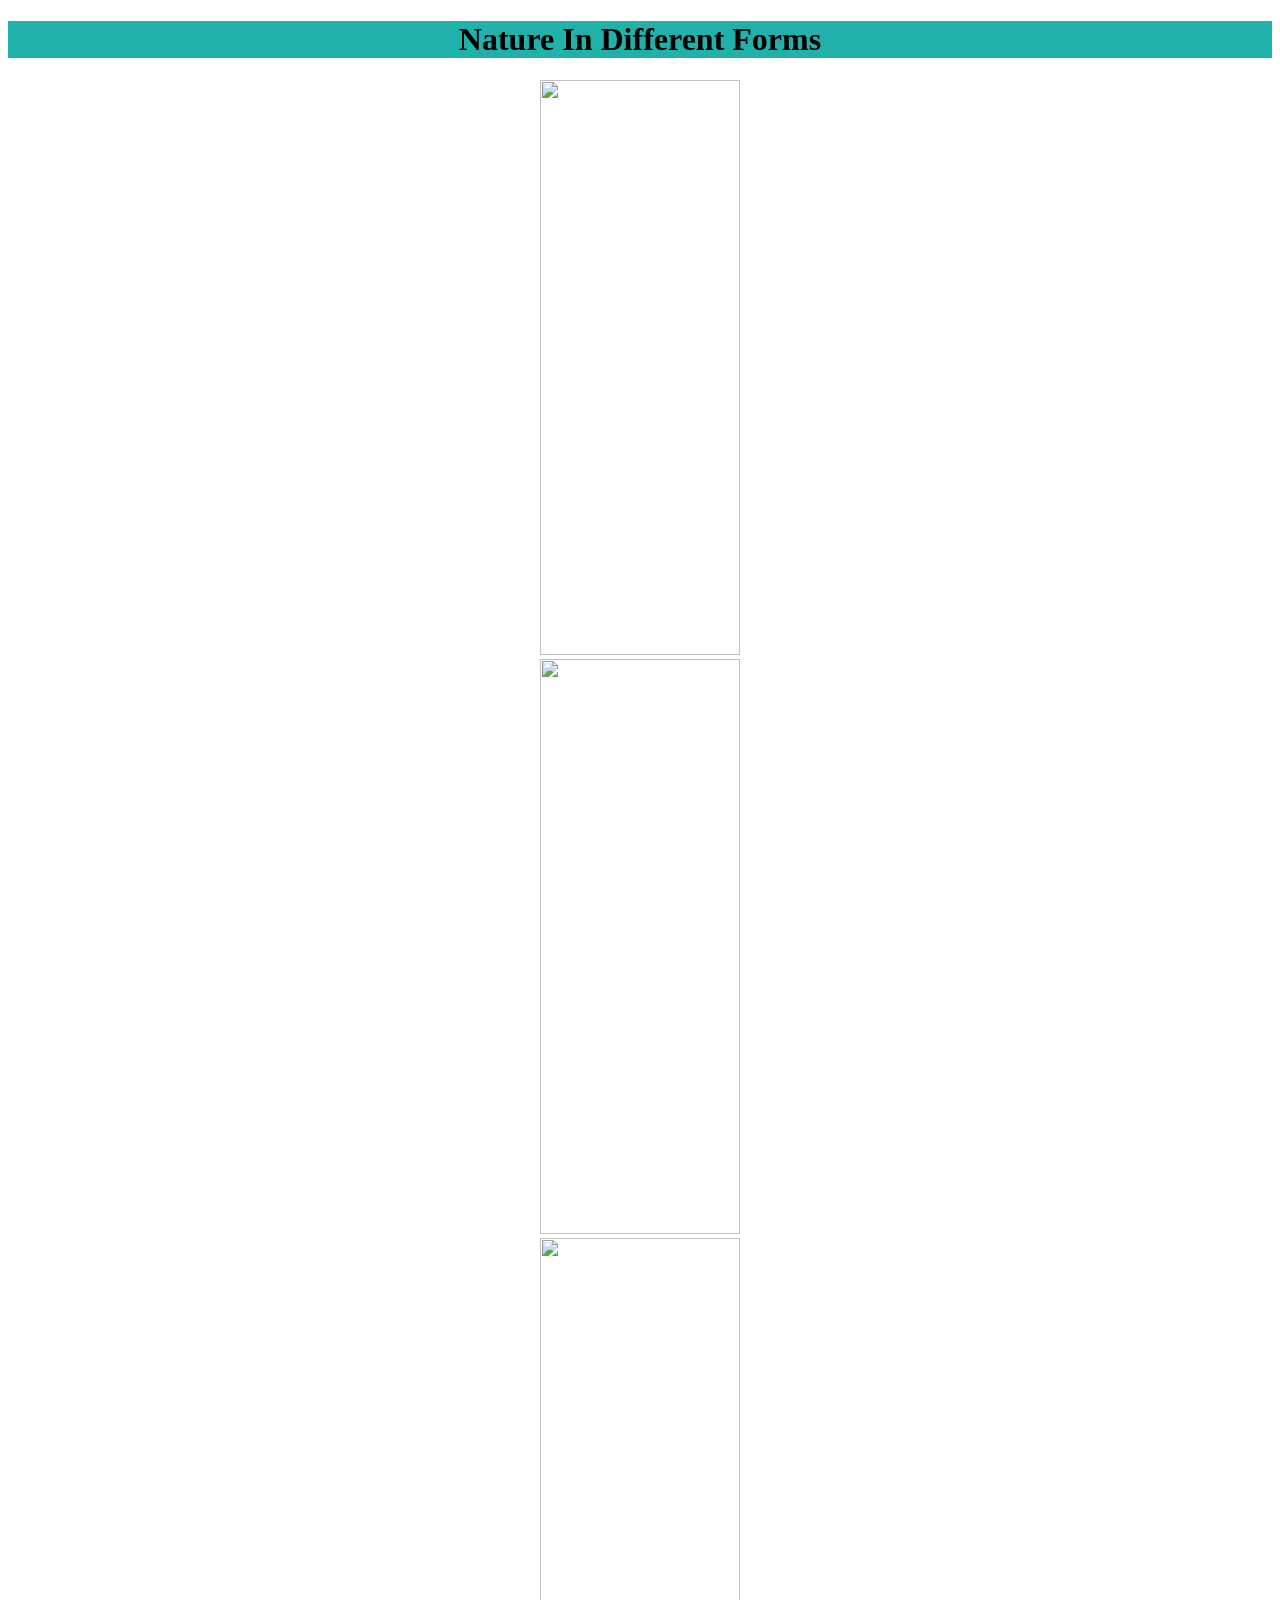
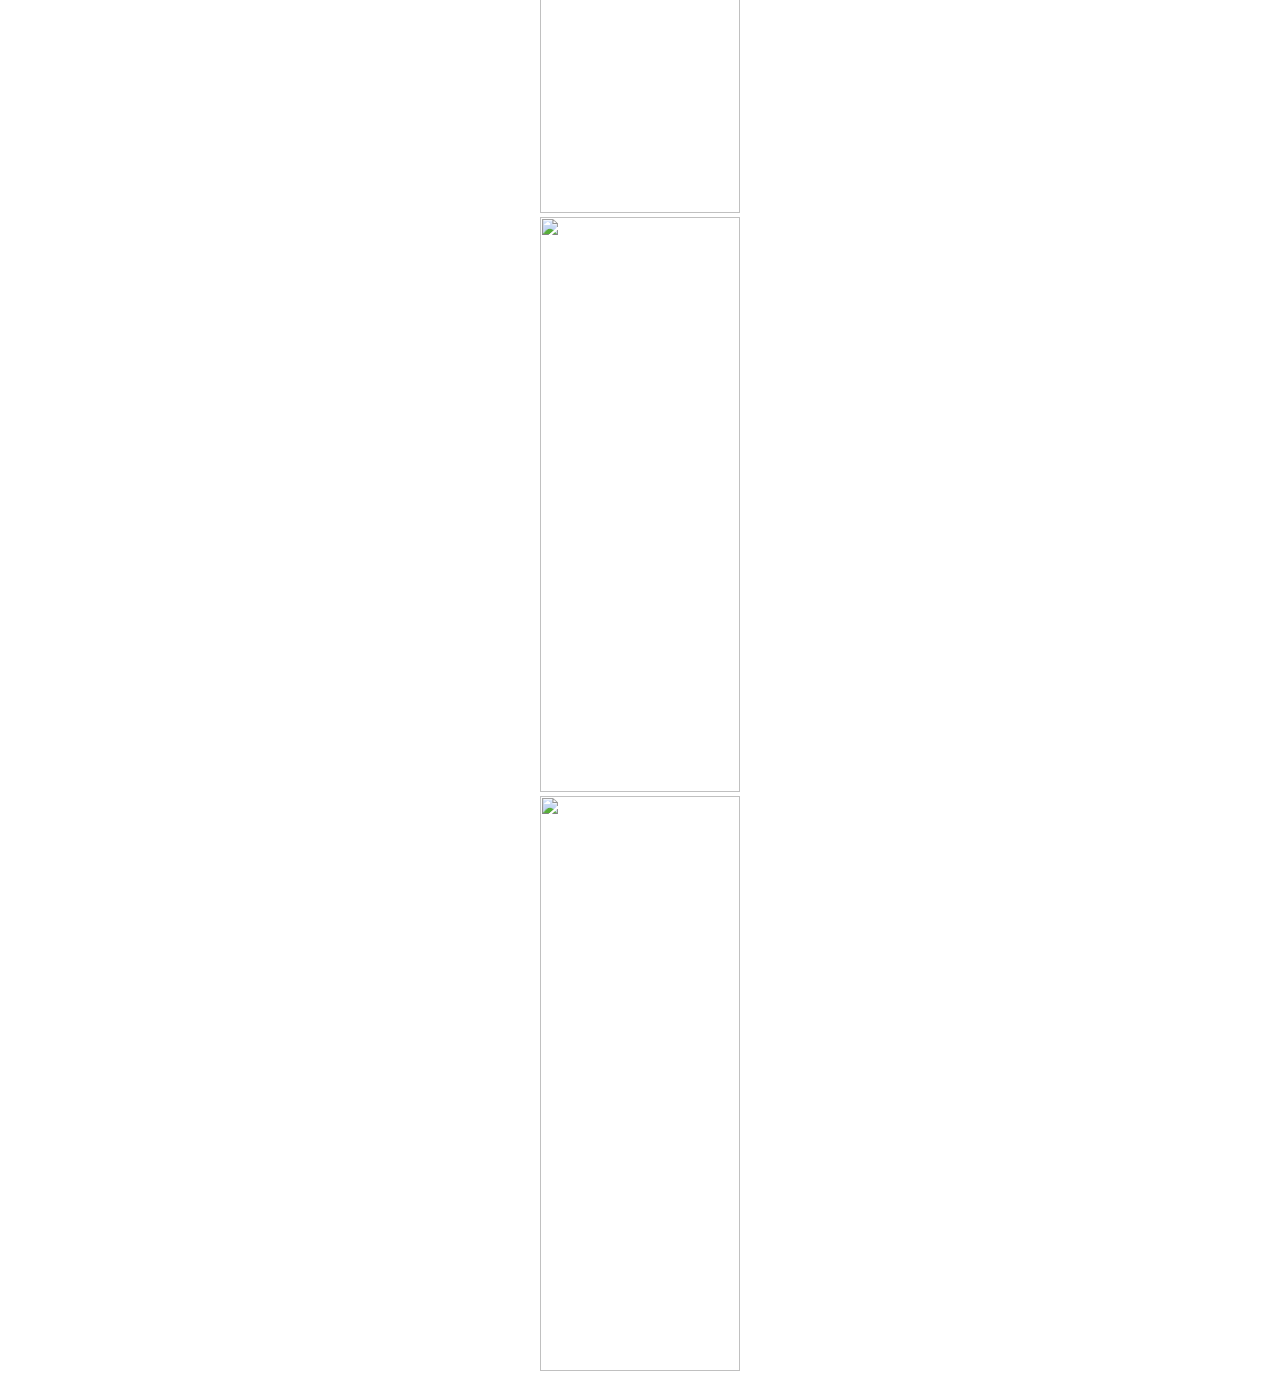
==== flex.html @ 1635dbe5 "flex" ====
<!DOCTYPE html>
<html lang="en">
<head>
    <meta charset="UTF-8">
    <meta name="viewport" content="width=device-width, initial-scale=1.0">
    <title>flex</title>
    <link rel="stylesheet" href="resume.css">
</head>
<body>
    <header>
        <h1>Nature In Different Forms</h1>
    </header>
    <section class="flex">
        <div class="tool">
            <div class="toy" id="boxx-1"><img src="./images/desert.jpg" alt=""width="200px" height="575px" ></div>
            <div class="toy" id="boxx-2"><img src="./images/lake.jpg" alt="" width="200px" height="575px"></div>
            <div class="toy" id="boxx-3"><img src="./images/meadow.jpg" alt="" width="200px" height="575px"></div>
            <div class="toy" id="boxx-4"><img src="./images/mout.jpg" alt="" width="200px" height="575px"></div>
            <div class="toy" id="boxx-5"><img src="./images/sea.jpg" alt="" width="200px" height="575px"></div>
        </div>
 </section>
    
</body>
</html>
---- resume.css ----
*{
    text-align: center;
}
h1 , h2 ,header , p{
    background-color: lightseagreen;
}
a{
    padding: 0px 45px 0px 45px;
}
.contact , #FORM {
    font-size: xx-large;
    background-color: lightseagreen;
}
.fixed{
    position: fixed;
    left: 110px;
    top: 0px;
    background-color: lightseagreen;
}
.table{
    position: sticky;
    left: 450px;
}
.move{
    position:fixed;
    bottom: 0px;
    left: 450px;
}
a{
    background-color:lightseagreen;
}

.sun {
    overflow: auto;
    border:2px solid yellow;
    width: 1300px;
    height:100px
    
}
.rid{
    display: grid;
    grid-area: 2px;
    justify-items: center;

    border:2px solid lightseagreen;
    width: 1000px;
  padding: 0px 200px 0px 200px;
}
.box{
    background-color: lightseagreen;
    margin: 10px;
    width:800px;
    border:2px solid lightseagreen
}
.lex{
    width: 1000px;
    height: 500px;
    padding: 0px 200px 0px 200px;
    display: flex;
    justify-content:space-evenly ;
    border:2px solid lightseagreen

}
.boxx{
    border: 2px solid lightseagreen;
    margin: 10px;
    width:800px; 
    background-color: lightseagreen;
}
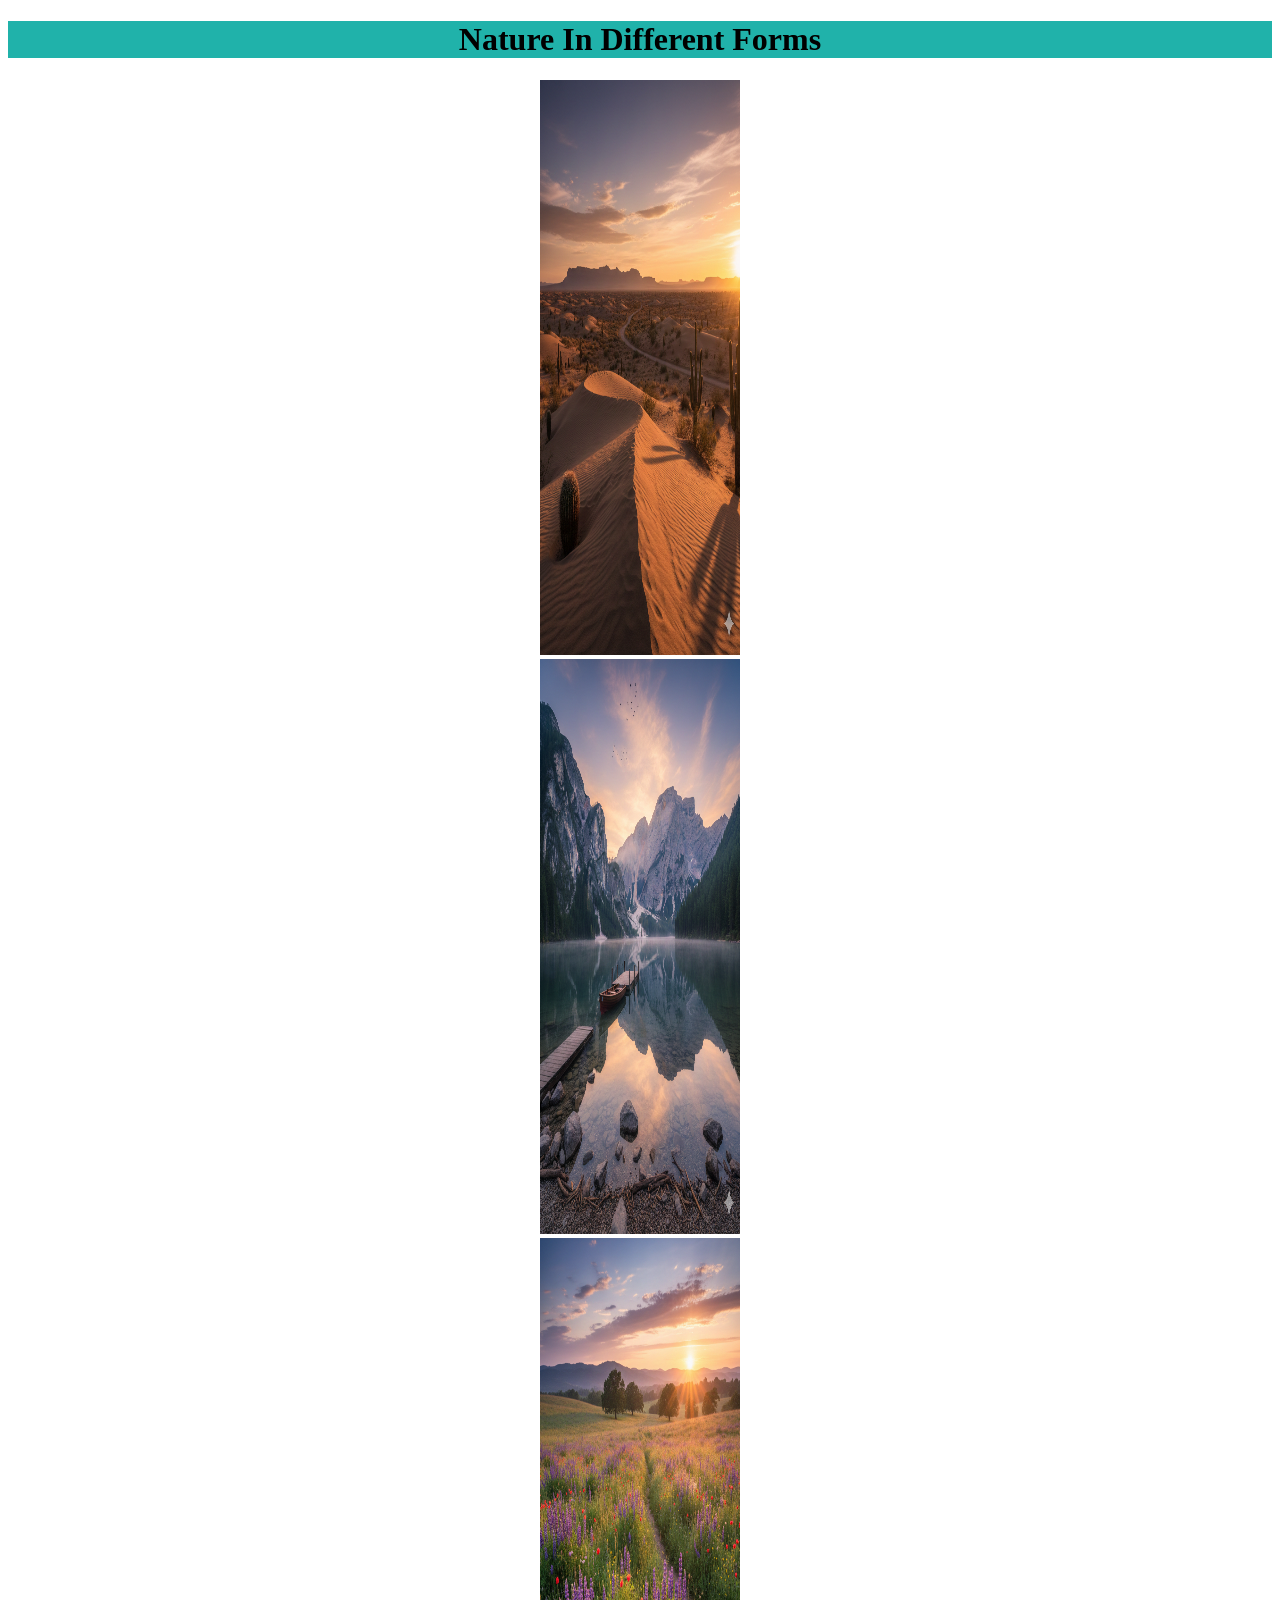
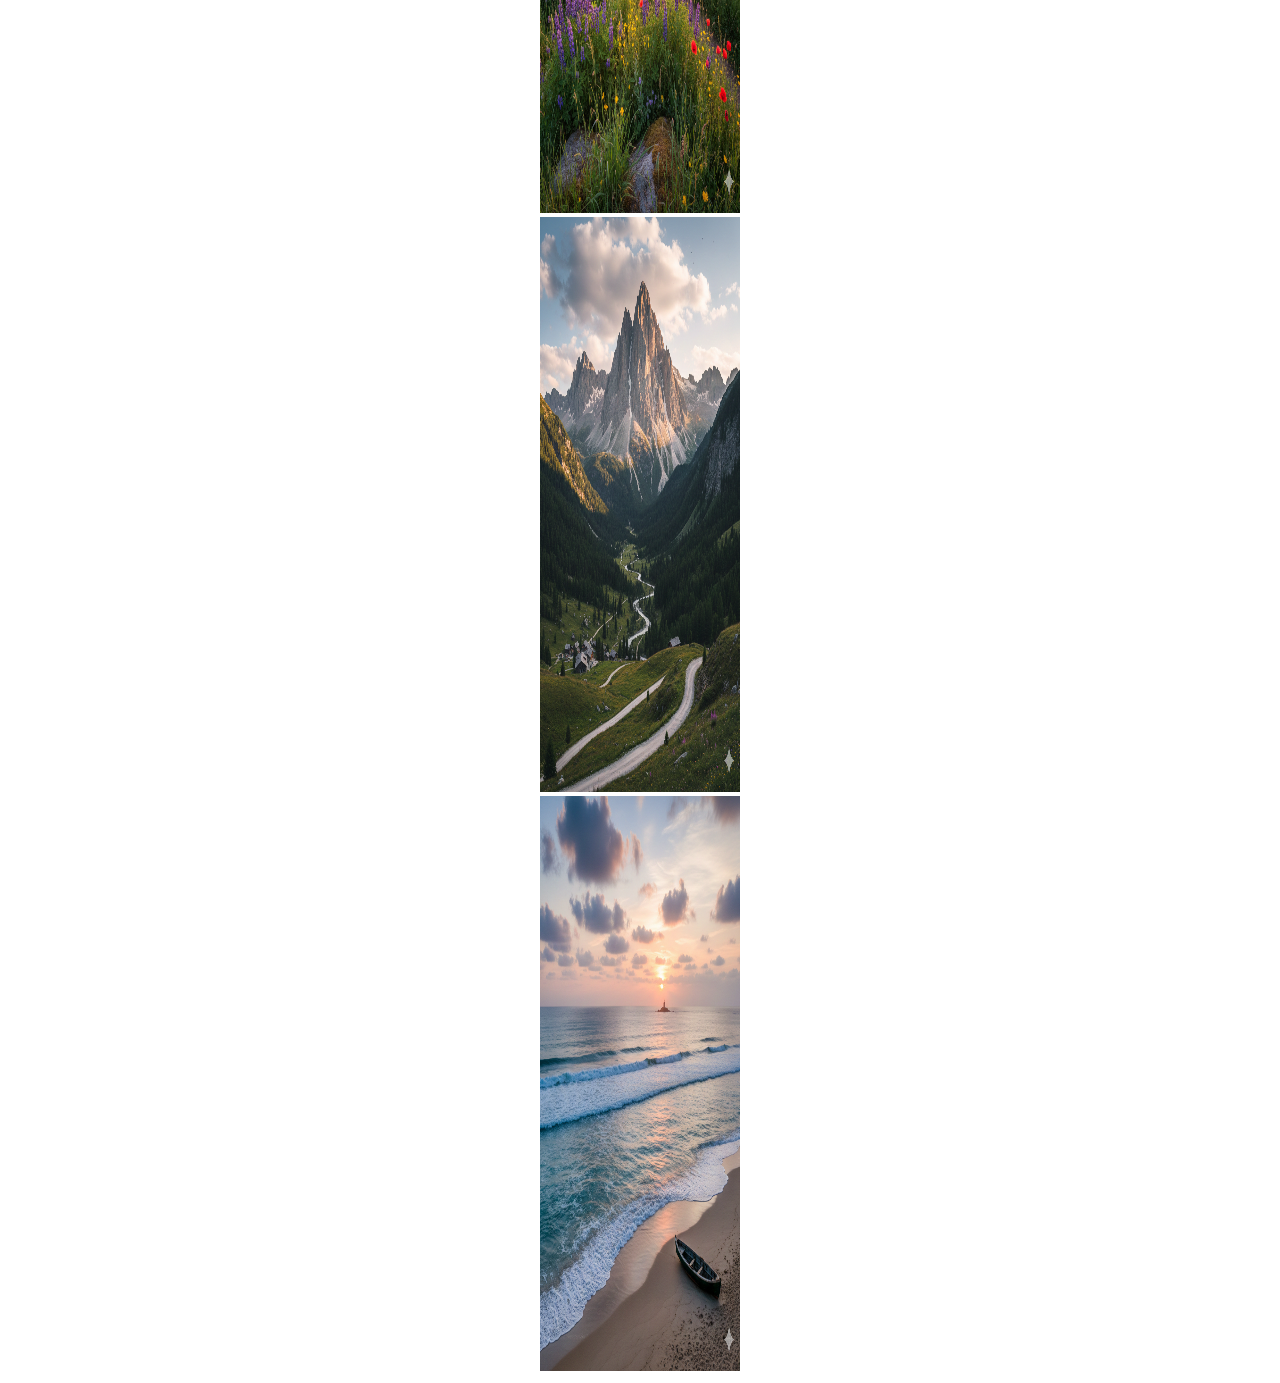
==== commit e8ea38ee: "Update flex.html" ====
--- a/flex.html
+++ b/flex.html
@@ -7,18 +7,20 @@
     <link rel="stylesheet" href="resume.css">
 </head>
 <body>
-    <header>
+    <header id=flex >
         <h1>Nature In Different Forms</h1>
     </header>
     <section class="flex">
         <div class="tool">
-            <div class="toy" id="boxx-1"><img src="./images/desert.jpg" alt=""width="200px" height="575px" ></div>
-            <div class="toy" id="boxx-2"><img src="./images/lake.jpg" alt="" width="200px" height="575px"></div>
-            <div class="toy" id="boxx-3"><img src="./images/meadow.jpg" alt="" width="200px" height="575px"></div>
-            <div class="toy" id="boxx-4"><img src="./images/mout.jpg" alt="" width="200px" height="575px"></div>
-            <div class="toy" id="boxx-5"><img src="./images/sea.jpg" alt="" width="200px" height="575px"></div>
+            <div class="toy" id="boxx-1"><img src="./desert.jpg" alt=""width="200px" height="575px" ></div>
+            <div class="toy" id="boxx-2"><img src="./lake.jpg" alt="" width="200px" height="575px"></div>
+            <div class="toy" id="boxx-3"><img src="./meadow.jpg" alt="" width="200px" height="575px"></div>
+            <div class="toy" id="boxx-4"><img src="./mout.jpg" alt="" width="200px" height="575px"></div>
+            <div class="toy" id="boxx-5"><img src="./sea.jpg" alt="" width="200px" height="575px"></div>
         </div>
  </section>
     
 </body>
-</html>+
+</html>
+
